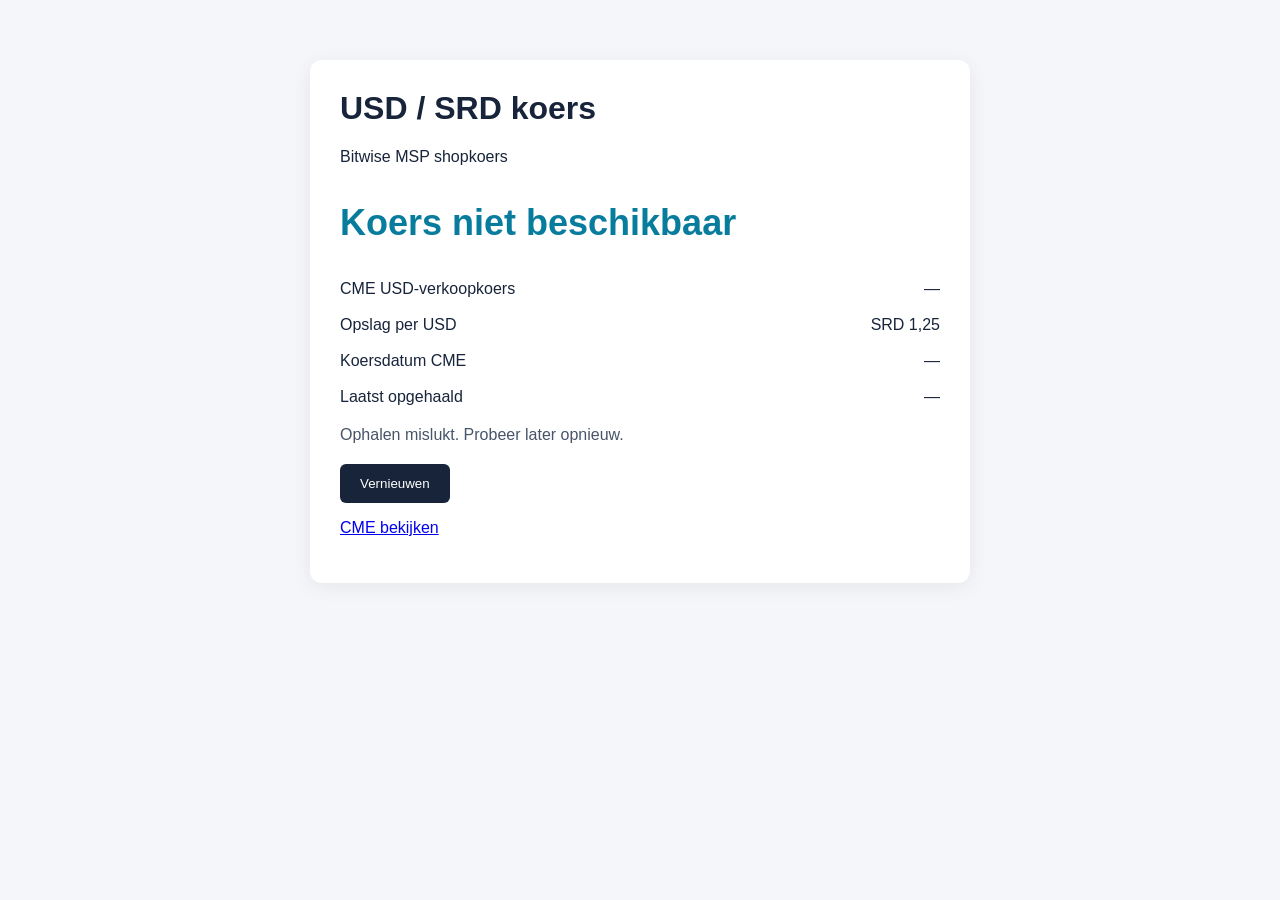
==== koers/index.html @ 01927881 "Add unlisted exchange rate status page at /koers" ====
<!doctype html>
<html lang="nl"><head><meta charset="utf-8"><meta name="viewport" content="width=device-width, initial-scale=1"><meta name="robots" content="noindex,nofollow"><title>Koers | Bitwise MSP</title><style>
body{margin:0;background:#f4f6f9;color:#17243a;font-family:Arial,sans-serif}main{max-width:600px;margin:60px auto;padding:30px;background:white;border-radius:12px;box-shadow:0 4px 20px #0001}h1{margin-top:0}.rate{font-size:36px;font-weight:bold;color:#087c9c}dl{display:grid;grid-template-columns:1fr 1fr;gap:18px}dd{margin:0;text-align:right}button{padding:12px 20px;background:#17243a;color:white;border:0;border-radius:6px;cursor:pointer}#status{line-height:1.6;color:#475569}@media(max-width:650px){main{margin:20px;padding:24px}.rate{font-size:30px}}
</style></head><body><main><h1>USD / SRD koers</h1><p>Bitwise MSP shopkoers</p><p id="shop" class="rate">Laden…</p><dl><dt>CME USD-verkoopkoers</dt><dd id="base">—</dd><dt>Opslag per USD</dt><dd>SRD 1,25</dd><dt>Koersdatum CME</dt><dd id="date">—</dd><dt>Laatst opgehaald</dt><dd id="updated">—</dd></dl><p id="status" role="status" aria-live="polite">Koers wordt elk uur automatisch opgehaald.</p><button id="refresh">Vernieuwen</button><p><a href="https://www.cme.sr/" target="_blank" rel="noopener noreferrer">CME bekijken</a></p></main><script>
(function(){
var button=document.getElementById('refresh');
var money=function(n){return n.toLocaleString('nl-NL',{minimumFractionDigits:2,maximumFractionDigits:2});};
async function load(){
button.disabled=true;document.getElementById('status').textContent='Koers ophalen…';
var controller=new AbortController(),timer=setTimeout(function(){controller.abort();},10000);
try{
var response=await fetch('https://raw.githubusercontent.com/marioy2k/Bitwisemsp2/main/data/cme-rate.json?t='+Date.now(),{cache:'no-store',signal:controller.signal});
if(!response.ok)throw Error();
var r=await response.json(),age=Date.now()-Date.parse(r.fetched_at),sourceAge=Date.now()-Date.parse(r.source_date+'T00:00:00Z');
if(!Number.isFinite(r.base_rate)||r.base_rate<1||r.base_rate>1000||r.markup_srd_per_usd!==1.25||Math.abs(r.shop_rate-r.base_rate-1.25)>0.000001||!Number.isFinite(age)||age< -300000||!Number.isFinite(sourceAge))throw Error();
document.getElementById('base').textContent='SRD '+money(r.base_rate);
document.getElementById('shop').textContent='1 USD = SRD '+money(r.shop_rate);
document.getElementById('date').textContent=r.source_date;
document.getElementById('updated').textContent=new Date(r.fetched_at).toLocaleString('nl-NL',{timeZone:'America/Paramaribo'})+' (Suriname)';
document.getElementById('status').textContent=age>10800000||sourceAge>345600000?'Let op: deze koers is verouderd. De shop vraagt om bevestiging van het SRD-bedrag.':'Actuele koers. Automatische update elk uur. Vernieuwen leest de laatst opgeslagen koers.';
}catch(e){document.getElementById('shop').textContent='Koers niet beschikbaar';document.getElementById('base').textContent='—';document.getElementById('date').textContent='—';document.getElementById('updated').textContent='—';document.getElementById('status').textContent='Ophalen mislukt. Probeer later opnieuw.';}finally{clearTimeout(timer);button.disabled=false;}
}
button.addEventListener('click',load);load();setInterval(load,300000);
})();
</script></body></html>
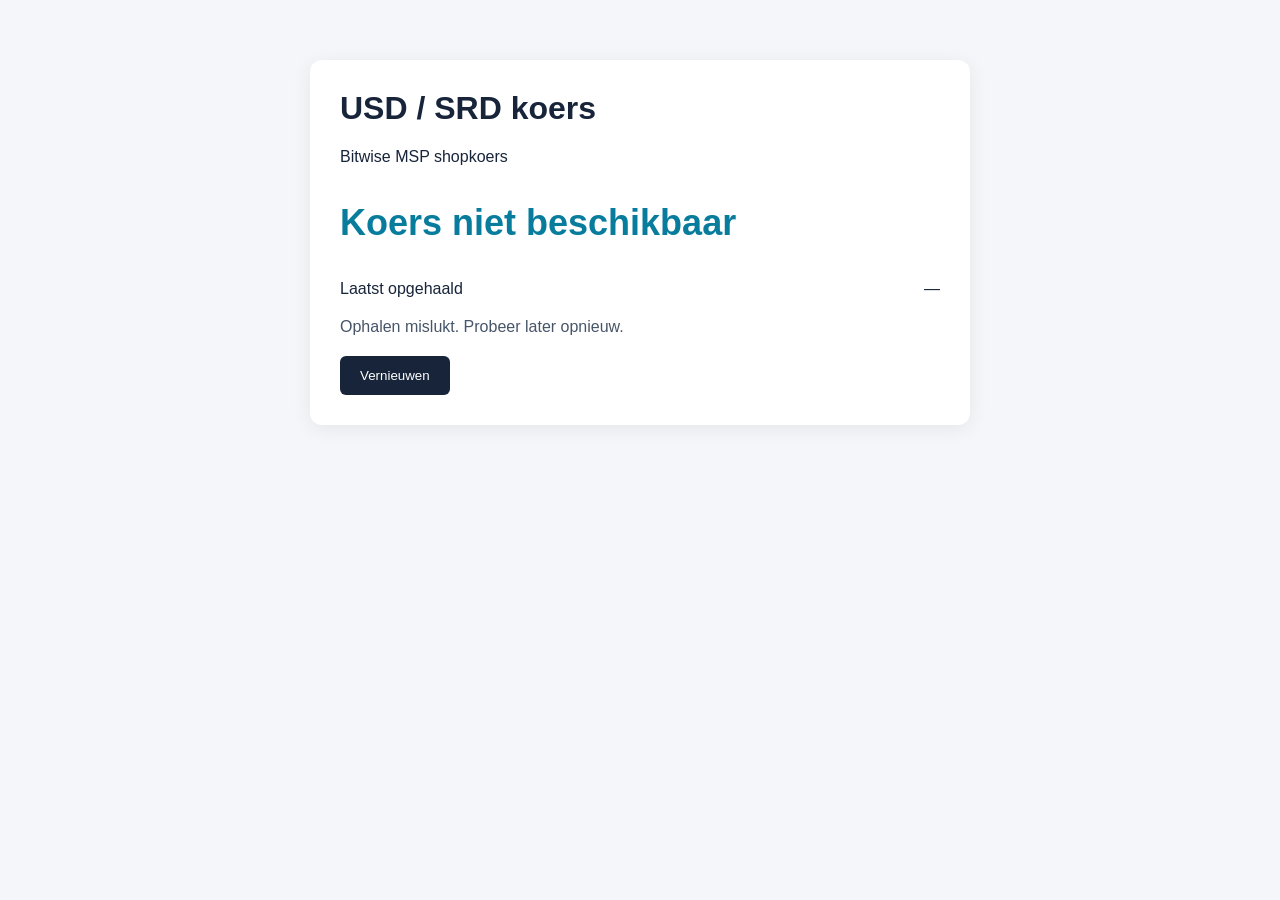
==== commit 5e145bb2: "Simplify exchange rate page to shop rate and last update" ====
--- a/koers/index.html
+++ b/koers/index.html
@@ -1,7 +1,7 @@
 <!doctype html>
 <html lang="nl"><head><meta charset="utf-8"><meta name="viewport" content="width=device-width, initial-scale=1"><meta name="robots" content="noindex,nofollow"><title>Koers | Bitwise MSP</title><style>
 body{margin:0;background:#f4f6f9;color:#17243a;font-family:Arial,sans-serif}main{max-width:600px;margin:60px auto;padding:30px;background:white;border-radius:12px;box-shadow:0 4px 20px #0001}h1{margin-top:0}.rate{font-size:36px;font-weight:bold;color:#087c9c}dl{display:grid;grid-template-columns:1fr 1fr;gap:18px}dd{margin:0;text-align:right}button{padding:12px 20px;background:#17243a;color:white;border:0;border-radius:6px;cursor:pointer}#status{line-height:1.6;color:#475569}@media(max-width:650px){main{margin:20px;padding:24px}.rate{font-size:30px}}
-</style></head><body><main><h1>USD / SRD koers</h1><p>Bitwise MSP shopkoers</p><p id="shop" class="rate">Laden…</p><dl><dt>CME USD-verkoopkoers</dt><dd id="base">—</dd><dt>Opslag per USD</dt><dd>SRD 1,25</dd><dt>Koersdatum CME</dt><dd id="date">—</dd><dt>Laatst opgehaald</dt><dd id="updated">—</dd></dl><p id="status" role="status" aria-live="polite">Koers wordt elk uur automatisch opgehaald.</p><button id="refresh">Vernieuwen</button><p><a href="https://www.cme.sr/" target="_blank" rel="noopener noreferrer">CME bekijken</a></p></main><script>
+</style></head><body><main><h1>USD / SRD koers</h1><p>Bitwise MSP shopkoers</p><p id="shop" class="rate">Laden…</p><dl><dt>Laatst opgehaald</dt><dd id="updated">—</dd></dl><p id="status" role="status" aria-live="polite">Koers wordt elk uur automatisch opgehaald.</p><button id="refresh">Vernieuwen</button></main><script>
 (function(){
 var button=document.getElementById('refresh');
 var money=function(n){return n.toLocaleString('nl-NL',{minimumFractionDigits:2,maximumFractionDigits:2});};
@@ -13,12 +13,12 @@
 if(!response.ok)throw Error();
 var r=await response.json(),age=Date.now()-Date.parse(r.fetched_at),sourceAge=Date.now()-Date.parse(r.source_date+'T00:00:00Z');
 if(!Number.isFinite(r.base_rate)||r.base_rate<1||r.base_rate>1000||r.markup_srd_per_usd!==1.25||Math.abs(r.shop_rate-r.base_rate-1.25)>0.000001||!Number.isFinite(age)||age< -300000||!Number.isFinite(sourceAge))throw Error();
-document.getElementById('base').textContent='SRD '+money(r.base_rate);
+
 document.getElementById('shop').textContent='1 USD = SRD '+money(r.shop_rate);
-document.getElementById('date').textContent=r.source_date;
+
 document.getElementById('updated').textContent=new Date(r.fetched_at).toLocaleString('nl-NL',{timeZone:'America/Paramaribo'})+' (Suriname)';
 document.getElementById('status').textContent=age>10800000||sourceAge>345600000?'Let op: deze koers is verouderd. De shop vraagt om bevestiging van het SRD-bedrag.':'Actuele koers. Automatische update elk uur. Vernieuwen leest de laatst opgeslagen koers.';
-}catch(e){document.getElementById('shop').textContent='Koers niet beschikbaar';document.getElementById('base').textContent='—';document.getElementById('date').textContent='—';document.getElementById('updated').textContent='—';document.getElementById('status').textContent='Ophalen mislukt. Probeer later opnieuw.';}finally{clearTimeout(timer);button.disabled=false;}
+}catch(e){document.getElementById('shop').textContent='Koers niet beschikbaar';document.getElementById('updated').textContent='—';document.getElementById('status').textContent='Ophalen mislukt. Probeer later opnieuw.';}finally{clearTimeout(timer);button.disabled=false;}
 }
 button.addEventListener('click',load);load();setInterval(load,300000);
 })();
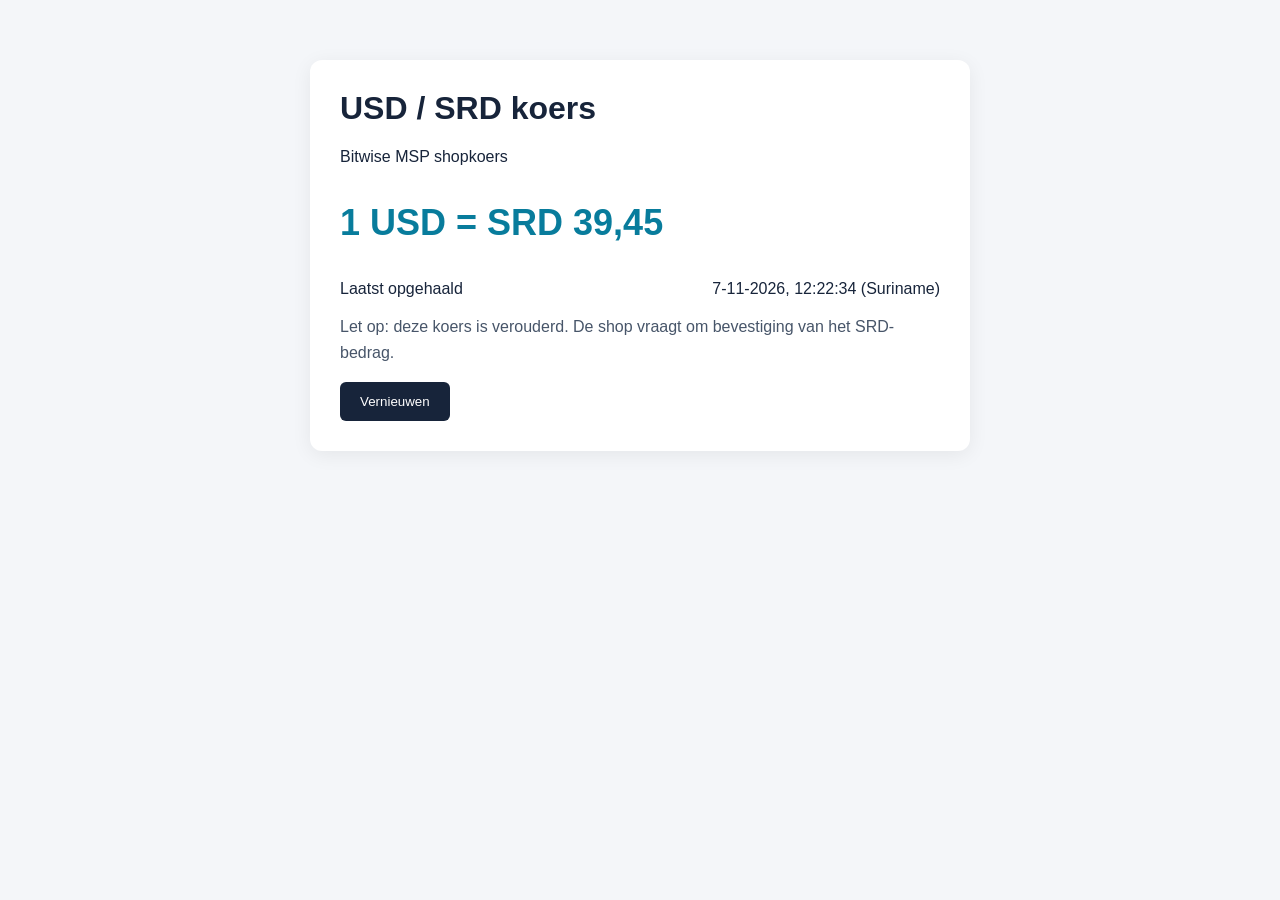
==== commit 7f394cb6: "Lees koersbestand vanaf de gepubliceerde site" ====
--- a/koers/index.html
+++ b/koers/index.html
@@ -1,7 +1,7 @@
 <!doctype html>
 <html lang="nl"><head><meta charset="utf-8"><meta name="viewport" content="width=device-width, initial-scale=1"><meta name="robots" content="noindex,nofollow"><title>Koers | Bitwise MSP</title><style>
 body{margin:0;background:#f4f6f9;color:#17243a;font-family:Arial,sans-serif}main{max-width:600px;margin:60px auto;padding:30px;background:white;border-radius:12px;box-shadow:0 4px 20px #0001}h1{margin-top:0}.rate{font-size:36px;font-weight:bold;color:#087c9c}dl{display:grid;grid-template-columns:1fr 1fr;gap:18px}dd{margin:0;text-align:right}button{padding:12px 20px;background:#17243a;color:white;border:0;border-radius:6px;cursor:pointer}#status{line-height:1.6;color:#475569}@media(max-width:650px){main{margin:20px;padding:24px}.rate{font-size:30px}}
-</style></head><body><main><h1>USD / SRD koers</h1><p>Bitwise MSP shopkoers</p><p id="shop" class="rate">Laden…</p><dl><dt>Laatst opgehaald</dt><dd id="updated">—</dd></dl><p id="status" role="status" aria-live="polite">Koers wordt elk uur automatisch opgehaald.</p><button id="refresh">Vernieuwen</button></main><script>
+</style><link rel="icon" href="/images/bitwise-favicon.svg" type="image/svg+xml"></head><body><main><h1>USD / SRD koers</h1><p>Bitwise MSP shopkoers</p><p id="shop" class="rate">Laden…</p><dl><dt>Laatst opgehaald</dt><dd id="updated">—</dd></dl><p id="status" role="status" aria-live="polite">Koers wordt elk uur automatisch opgehaald.</p><button id="refresh">Vernieuwen</button></main><script>
 (function(){
 var button=document.getElementById('refresh');
 var money=function(n){return n.toLocaleString('nl-NL',{minimumFractionDigits:2,maximumFractionDigits:2});};
@@ -9,10 +9,10 @@
 button.disabled=true;document.getElementById('status').textContent='Koers ophalen…';
 var controller=new AbortController(),timer=setTimeout(function(){controller.abort();},10000);
 try{
-var response=await fetch('https://raw.githubusercontent.com/marioy2k/Bitwisemsp2/main/data/cme-rate.json?t='+Date.now(),{cache:'no-store',signal:controller.signal});
+var response=await fetch('/data/cme-rate.json?t='+Date.now(),{cache:'no-store',signal:controller.signal});
 if(!response.ok)throw Error();
 var r=await response.json(),age=Date.now()-Date.parse(r.fetched_at),sourceAge=Date.now()-Date.parse(r.source_date+'T00:00:00Z');
-if(!Number.isFinite(r.base_rate)||r.base_rate<1||r.base_rate>1000||r.markup_srd_per_usd!==1.25||Math.abs(r.shop_rate-r.base_rate-1.25)>0.000001||!Number.isFinite(age)||age< -300000||!Number.isFinite(sourceAge))throw Error();
+if(!Number.isFinite(r.base_rate)||r.base_rate<1||r.base_rate>1000||r.markup_srd_per_usd!==1.75||Math.abs(r.shop_rate-r.base_rate-1.75)>0.000001||!Number.isFinite(age)||age< -300000||!Number.isFinite(sourceAge))throw Error();
 
 document.getElementById('shop').textContent='1 USD = SRD '+money(r.shop_rate);
 
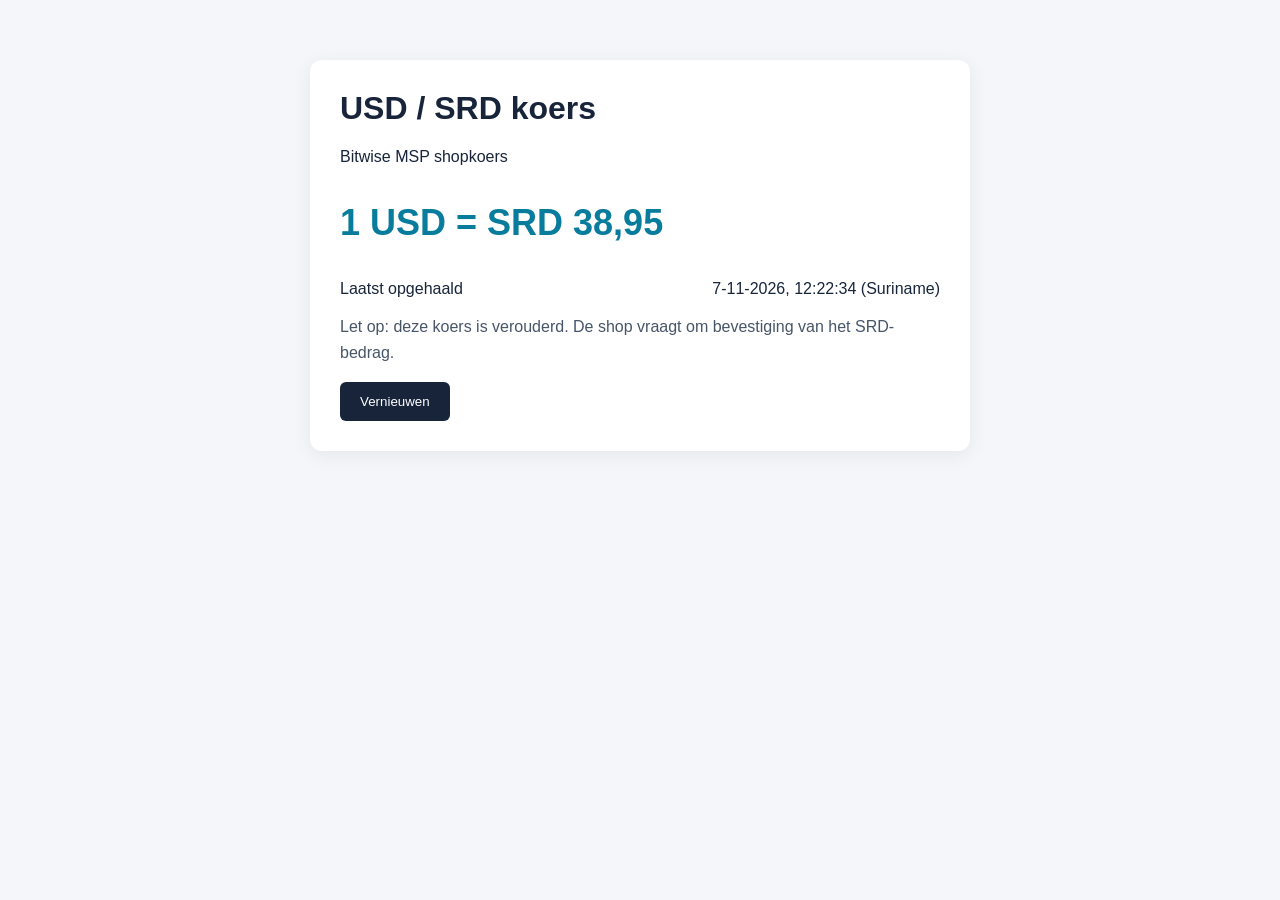
==== commit 4602d2fa: "Zet koersopslag terug naar SRD 1,25" ====
--- a/koers/index.html
+++ b/koers/index.html
@@ -12,7 +12,7 @@
 var response=await fetch('/data/cme-rate.json?t='+Date.now(),{cache:'no-store',signal:controller.signal});
 if(!response.ok)throw Error();
 var r=await response.json(),age=Date.now()-Date.parse(r.fetched_at),sourceAge=Date.now()-Date.parse(r.source_date+'T00:00:00Z');
-if(!Number.isFinite(r.base_rate)||r.base_rate<1||r.base_rate>1000||r.markup_srd_per_usd!==1.75||Math.abs(r.shop_rate-r.base_rate-1.75)>0.000001||!Number.isFinite(age)||age< -300000||!Number.isFinite(sourceAge))throw Error();
+if(!Number.isFinite(r.base_rate)||r.base_rate<1||r.base_rate>1000||r.markup_srd_per_usd!==1.25||Math.abs(r.shop_rate-r.base_rate-1.25)>0.000001||!Number.isFinite(age)||age< -300000||!Number.isFinite(sourceAge))throw Error();
 
 document.getElementById('shop').textContent='1 USD = SRD '+money(r.shop_rate);
 
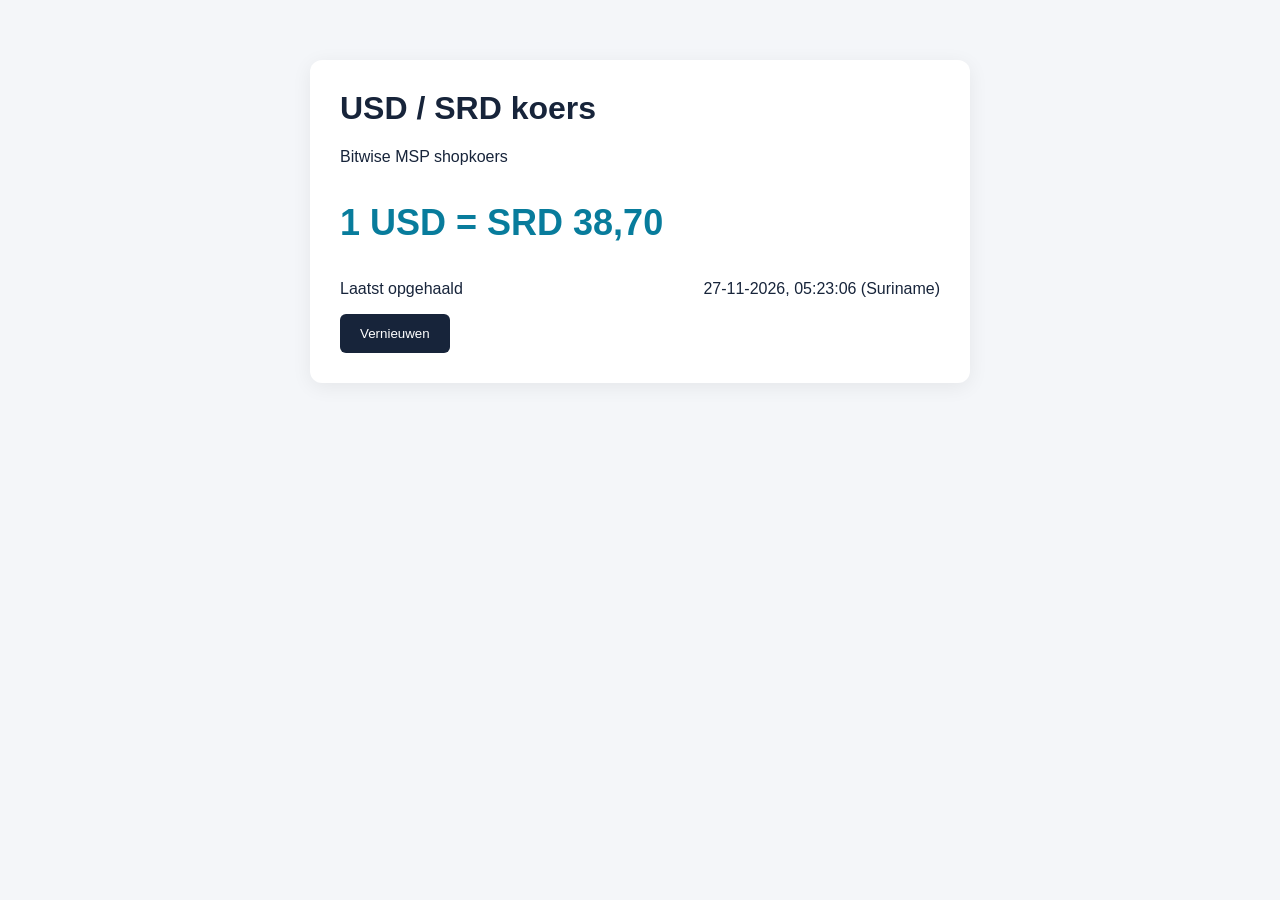
==== commit ba5ac638: "Remove outdated exchange rate notice" ====
--- a/koers/index.html
+++ b/koers/index.html
@@ -17,7 +17,7 @@
 document.getElementById('shop').textContent='1 USD = SRD '+money(r.shop_rate);
 
 document.getElementById('updated').textContent=new Date(r.fetched_at).toLocaleString('nl-NL',{timeZone:'America/Paramaribo'})+' (Suriname)';
-document.getElementById('status').textContent=age>10800000||sourceAge>345600000?'Let op: deze koers is verouderd. De shop vraagt om bevestiging van het SRD-bedrag.':'Actuele koers. Automatische update elk uur. Vernieuwen leest de laatst opgeslagen koers.';
+document.getElementById('status').textContent=age>10800000||sourceAge>345600000?'':'Actuele koers. Automatische update elk uur. Vernieuwen leest de laatst opgeslagen koers.';
 }catch(e){document.getElementById('shop').textContent='Koers niet beschikbaar';document.getElementById('updated').textContent='—';document.getElementById('status').textContent='Ophalen mislukt. Probeer later opnieuw.';}finally{clearTimeout(timer);button.disabled=false;}
 }
 button.addEventListener('click',load);load();setInterval(load,300000);
